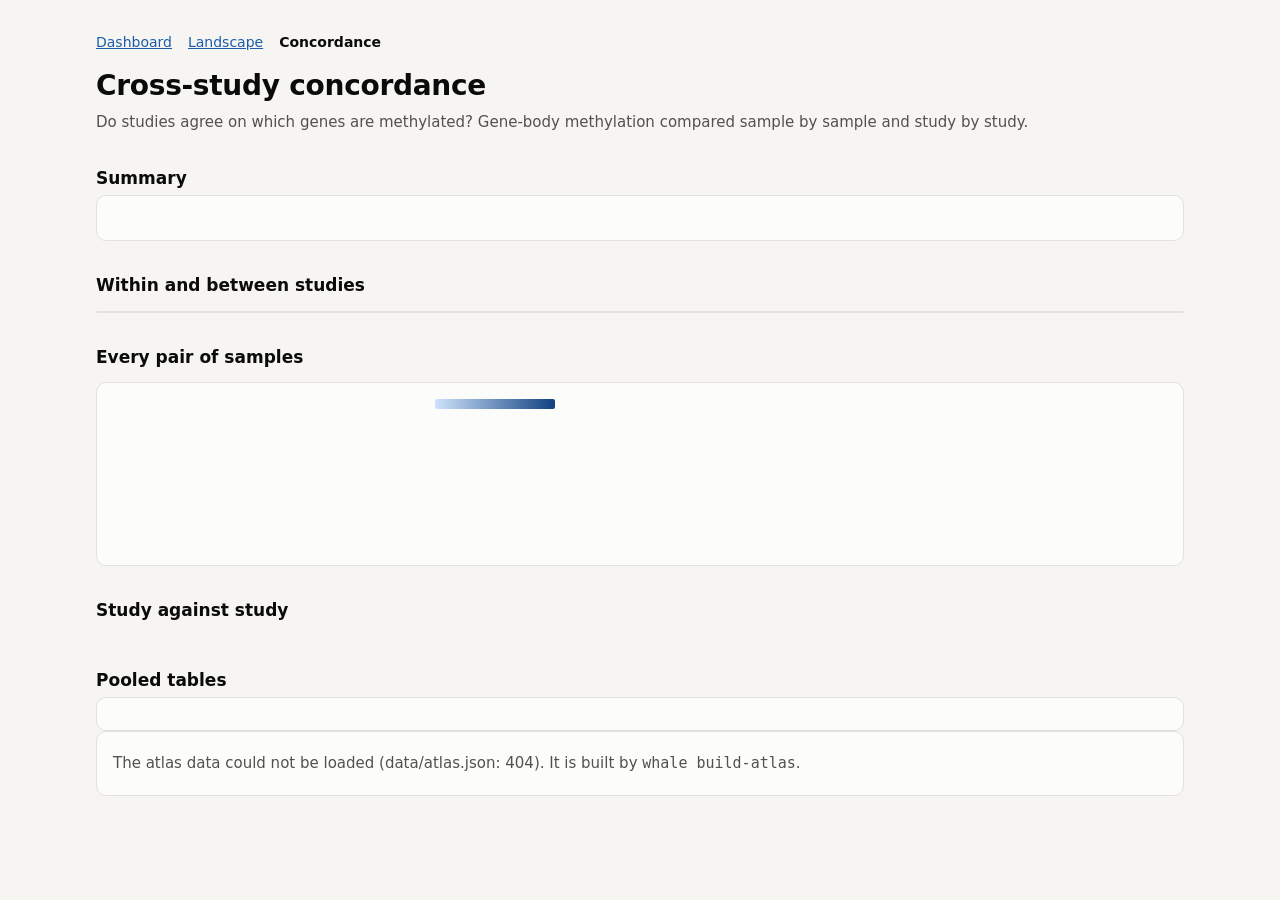
==== site/atlas/concordance.html @ 4062784e "Atlas: pooled gene tables, landscape and concordance pages (Phase 5) `whale build-atlas` pools the g" ====
<!doctype html>
<html lang="en">
<head>
<meta charset="utf-8">
<meta name="viewport" content="width=device-width, initial-scale=1">
<title>Methylation Concordance</title>
<meta name="description" content="How well gene-body methylation ranks agree between Pacific oyster samples and studies reprocessed on one reference.">
<link rel="stylesheet" href="atlas.css">
<style>
  .heat-wrap { display: flex; gap: 16px; flex-wrap: wrap; align-items: flex-start; }
  .studies-key { font-size: 13px; color: var(--text-secondary); margin: 0; padding: 0; list-style: none; }
  .studies-key li { margin: 2px 0; }
  .studies-key b { font-variant-numeric: tabular-nums; color: var(--text-primary); }
  .pair svg { width: 100%; max-width: 300px; height: auto; display: block; margin-top: 8px; }
  .stats { display: grid; grid-template-columns: auto auto; gap: 2px 12px; font-size: 13px; margin-top: 8px; }
  .stats dt { color: var(--text-secondary); }
  .stats dd { margin: 0; text-align: right; font-variant-numeric: tabular-nums; }
</style>
</head>
<body>
<main>
  <nav><a href="../index.html">Dashboard</a><a href="landscape.html">Landscape</a><a href="concordance.html" aria-current="page">Concordance</a></nav>
  <header>
    <h1>Cross-study concordance</h1>
    <p>Do studies agree on which genes are methylated? Gene-body methylation compared sample by sample and study by study.</p>
    <div class="updated" id="updated"></div>
  </header>

  <section aria-labelledby="h-summary">
    <h2 id="h-summary">Summary</h2>
    <div class="card pad">
      <ul class="headline" id="headline"></ul>
      <ul class="caveats" id="caveats"></ul>
      <p class="meta" id="excluded"></p>
    </div>
  </section>

  <section aria-labelledby="h-blocks">
    <h2 id="h-blocks">Within and between studies</h2>
    <p class="lede" id="blocks-lede"></p>
    <div class="card scroll"><table id="block-table"></table></div>
  </section>

  <section aria-labelledby="h-heat">
    <h2 id="h-heat">Every pair of samples</h2>
    <p class="lede" id="heat-lede"></p>
    <div class="card pad heat-wrap">
      <canvas id="heat" role="img"></canvas>
      <div>
        <ul class="legend" style="margin:0 0 8px"><li><span id="ramp-lo"></span><span class="ramp"></span><span id="ramp-hi"></span></li></ul>
        <ol class="studies-key" id="studies-key"></ol>
      </div>
    </div>
  </section>

  <section aria-labelledby="h-pairs">
    <h2 id="h-pairs">Study against study</h2>
    <p class="lede" id="pairs-lede"></p>
    <div class="grid" id="pairs"></div>
  </section>

  <section aria-labelledby="h-dl">
    <h2 id="h-dl">Pooled tables</h2>
    <div class="card pad" id="downloads"></div>
  </section>
</main>
<div class="tip" id="tip" role="tooltip"></div>

<script type="module">
import { $, esc, fmt, pct, num, css, load, frame, seq, showTip, hideTip, fail } from "./atlas.js";

function blocks(data) {
  const c = data.concordance;
  $("blocks-lede").textContent = `Spearman's rho of gene-body methylation between two samples, over the genes with at least ${data.min_cpgs} covered CpGs in both (at least ${fmt(c.min_genes)} genes in every pair). Averaged over every pair of samples within a study, or with one sample from each of two studies. Rho between single samples is held down by sampling noise, so shallow studies score lower within themselves; compare each between-study value with the within-study values of the two studies it joins.`;
  const tis = Object.fromEntries(data.studies.map((s) => [s.study_id, s.tissues]));
  const rows = [...c.blocks].sort((a, b) => (a.a === a.b ? 0 : 1) - (b.a === b.b ? 0 : 1));
  $("block-table").innerHTML = `<thead><tr><th>Comparison</th><th>Tissue</th><th class="num">Sample pairs</th><th class="num">Mean rho</th><th class="num">Range</th></tr></thead><tbody>` +
    rows.map((b) => {
      const within = b.a === b.b;
      const shared = tis[b.a].filter((t) => tis[b.b].includes(t));
      const tissue = within ? tis[b.a].join(", ") : (shared.length ? `both ${shared.join(", ")}` : `${tis[b.a].join(", ")} vs ${tis[b.b].join(", ")}`);
      return `<tr><td>${within ? `Within ${esc(b.a)}` : `${esc(b.a)} × ${esc(b.b)}`}</td><td>${esc(tissue)}</td>
        <td class="num">${fmt(b.pairs)}</td><td class="num">${num(b.mean_rho, 3)}</td>
        <td class="num">${b.pairs ? `${num(b.min_rho, 3)}–${num(b.max_rho, 3)}` : "–"}</td></tr>`;
    }).join("") + "</tbody>";
}

function heat(data) {
  const c = data.concordance, n = c.units.length;
  const off = c.rho.flatMap((r, i) => r.filter((v, j) => i !== j && v != null));
  // Scale over the off-diagonal range; the diagonal (a sample with itself) is drawn as a gap.
  const lo = Math.floor(Math.min(...off) * 100) / 100, hi = Math.ceil(Math.max(...off) * 100) / 100;
  const cell = Math.max(3, Math.min(14, Math.floor(560 / n)));
  const size = cell * n;
  const cv = $("heat"), dpr = window.devicePixelRatio || 1;
  cv.width = size * dpr; cv.height = size * dpr; cv.style.width = `${size}px`; cv.style.height = `${size}px`;
  cv.setAttribute("aria-label", `Heatmap of Spearman rho between ${n} samples, ordered by study`);
  const g = cv.getContext("2d");
  g.scale(dpr, dpr);
  for (let i = 0; i < n; i++) {
    for (let j = 0; j < n; j++) {
      const v = c.rho[i][j];
      g.fillStyle = i === j || v == null ? css("--grid") : seq((v - lo) / (hi - lo));
      g.fillRect(j * cell, i * cell, cell, cell);
    }
  }
  // 2px surface gap between studies
  g.fillStyle = css("--surface-1");
  const starts = [];
  c.units.forEach((u, i) => { if (!i || u.study_id !== c.units[i - 1].study_id) starts.push(i); });
  for (const s of starts.slice(1)) {
    g.fillRect(s * cell - 1, 0, 2, size);
    g.fillRect(0, s * cell - 1, size, 2);
  }
  $("ramp-lo").textContent = lo.toFixed(2);
  $("ramp-hi").textContent = hi.toFixed(2);
  $("studies-key").innerHTML = starts.map((s, k) => {
    const end = (starts[k + 1] ?? n);
    return `<li><b>${k + 1}.</b> ${esc(c.units[s].study_id)} <span class="muted">(${end - s} samples)</span></li>`;
  }).join("");
  $("heat-lede").textContent = `Rows and columns are samples, grouped by study in the order listed; darker is closer agreement. Hover a cell for the two samples.`;
  cv.addEventListener("mousemove", (e) => {
    const r = cv.getBoundingClientRect();
    const j = Math.floor((e.clientX - r.left) / cell), i = Math.floor((e.clientY - r.top) / cell);
    if (i < 0 || j < 0 || i >= n || j >= n || i === j) return hideTip();
    const a = c.units[i], b = c.units[j];
    showTip(e, `<b>rho ${num(c.rho[i][j], 3)}</b>${esc(a.unit_id)} · ${esc(a.study_id)} · ${esc(a.condition)}<br>${esc(b.unit_id)} · ${esc(b.study_id)} · ${esc(b.condition)}`);
  });
  cv.addEventListener("mouseleave", hideTip);
}

function pairs(data) {
  const ps = data.concordance.study_pairs;
  $("pairs-lede").textContent = `Each study's value per gene is the mean over its samples, kept where at least half its samples have ${data.min_cpgs}+ covered CpGs. The grid counts genes in each ${100 / ps[0]?.density.length || 4}% × ${100 / ps[0]?.density.length || 4}% cell (log shading); the line is equal methylation. Unmethylated: under ${data.low}%; methylated: ${data.high}% or more.`;
  if (!ps.length) {
    $("pairs").innerHTML = `<div class="card empty">Study pairs appear once two studies are pooled.</div>`;
    return;
  }
  const S = 240, M = { l: 48, b: 30, t: 6, r: 10 };
  $("pairs").innerHTML = ps.map((p, k) => {
    const nb = p.density.length, cs = (S - M.l - M.r) / nb;
    const max = Math.max(...p.density.flat());
    let cells = "";
    p.density.forEach((row, yi) => row.forEach((v, xi) => {
      if (!v) return;
      const t = Math.log10(v) / Math.log10(max || 10);
      cells += `<rect x="${(M.l + xi * cs).toFixed(1)}" y="${(S - M.b - (yi + 1) * cs).toFixed(1)}" width="${cs.toFixed(1)}" height="${cs.toFixed(1)}" fill="${seq(0.08 + 0.92 * t)}" data-x="${xi}" data-y="${yi}" data-n="${v}"/>`;
    }));
    let axes = "";
    for (const q of [0, 50, 100]) {
      const px = M.l + (q / 100) * (S - M.l - M.r), py = S - M.b - (q / 100) * (S - M.t - M.b);
      axes += `<text x="${px}" y="${S - M.b + 13}" text-anchor="middle">${q}%</text><text x="${M.l - 4}" y="${py + 4}" text-anchor="end">${q}%</text>`;
    }
    const sh = p.shared_tissue.length ? `same tissue (${esc(p.shared_tissue.join(", "))})` : "different tissues";
    return `<article class="card pad pair" data-k="${k}">
      <h3>${esc(p.a)} × ${esc(p.b)}</h3>
      <div class="meta">${sh} · ${fmt(p.genes)} genes</div>
      <svg viewBox="0 0 ${S} ${S}" role="img" aria-label="Density of gene-body methylation, ${esc(p.a)} against ${esc(p.b)}">
        <line class="axis" x1="${M.l}" x2="${S - M.r}" y1="${S - M.b}" y2="${S - M.b}"/><line class="axis" x1="${M.l}" x2="${M.l}" y1="${M.t}" y2="${S - M.b}"/>
        ${cells}
        <line x1="${M.l}" y1="${S - M.b}" x2="${S - M.r}" y2="${M.t}" stroke="var(--ref)" stroke-width="1" stroke-dasharray="3 3"/>
        ${axes}
        <text x="${(M.l + S - M.r) / 2}" y="${S - 2}" text-anchor="middle">${esc(p.a)}</text>
        <text transform="translate(9 ${(S - M.b + M.t) / 2}) rotate(-90)" text-anchor="middle">${esc(p.b)}</text>
      </svg>
      <dl class="stats">
        <dt>Spearman rho</dt><dd>${num(p.rho, 3)}</dd>
        <dt>Both unmethylated</dt><dd>${pct(p.both_low / p.genes, 1)}</dd>
        <dt>Both methylated</dt><dd>${pct(p.both_high / p.genes, 1)}</dd>
        <dt>Opposite (one &lt;${data.low}%, other ≥${data.high}%)</dt><dd>${fmt(p.opposite)} genes</dd>
        <dt>In between</dt><dd>${pct(p.other / p.genes, 1)}</dd>
        <dt>Mean |difference|</dt><dd>${num(p.mean_abs_diff, 1)} points</dd>
      </dl></article>`;
  }).join("");
  for (const card of $("pairs").querySelectorAll(".pair")) {
    const p = ps[+card.dataset.k], step = 100 / p.density.length;
    card.querySelector("svg").addEventListener("mousemove", (e) => {
      const r = e.target.closest("rect");
      if (!r) return hideTip();
      const xi = +r.dataset.x, yi = +r.dataset.y;
      showTip(e, `<b>${fmt(+r.dataset.n)} genes</b>${esc(p.a)} ${xi * step}–${(xi + 1) * step}%<br>${esc(p.b)} ${yi * step}–${(yi + 1) * step}%`);
    });
    card.querySelector("svg").addEventListener("mouseleave", hideTip);
  }
}

load().then((data) => {
  frame(data);
  $("headline").innerHTML = data.headline.map((h) => `<li>${esc(h)}</li>`).join("");
  $("caveats").innerHTML = data.design.caveats.map((c) => `<li>${esc(c)}</li>`).join("");
  if (!data.studies.length) return;
  blocks(data);
  heat(data);
  pairs(data);
}).catch(fail);
</script>
</body>
</html>
---- site/atlas/atlas.css ----
/* Shared by the atlas pages (landscape.html, concordance.html); tokens as in ../index.html. */
:root {
  color-scheme: light;
  --surface-0: #f6f5f2;
  --surface-1: #fcfcfb;
  --border: #e3e1db;
  --text-primary: #0b0b0b;
  --text-secondary: #52514e;
  --text-muted: #77756f;
  --grid: #e6e4de;
  --line: #2a78d6;          /* sequential 450 */
  --ref: #77756f;           /* reference line: muted ink */
  --link: #1c5cab;
  --seq-0: #cde2fb;         /* sequential 100 */
  --seq-1: #104281;         /* sequential 650 */
}
@media (prefers-color-scheme: dark) {
  :root:where(:not([data-theme="light"])) {
    color-scheme: dark;
    --surface-0: #121211;
    --surface-1: #1a1a19;
    --border: #2e2e2c;
    --text-primary: #f0efec;
    --text-secondary: #c3c2b7;
    --text-muted: #9a988f;
    --grid: #383835;
    --line: #3987e5;
    --ref: #9a988f;
    --link: #86b6ef;
    --seq-0: #184f95;
    --seq-1: #cde2fb;
  }
}
:root[data-theme="dark"] {
  color-scheme: dark;
  --surface-0: #121211;
  --surface-1: #1a1a19;
  --border: #2e2e2c;
  --text-primary: #f0efec;
  --text-secondary: #c3c2b7;
  --text-muted: #9a988f;
  --grid: #383835;
  --line: #3987e5;
  --ref: #9a988f;
  --link: #86b6ef;
  --seq-0: #184f95;
  --seq-1: #cde2fb;
}
* { box-sizing: border-box; }
body {
  margin: 0;
  background: var(--surface-0);
  color: var(--text-primary);
  font: 15px/1.5 system-ui, -apple-system, "Segoe UI", Roboto, sans-serif;
}
a { color: var(--link); }
main { max-width: 1120px; margin: 0 auto; padding: 32px 16px 64px; }
header h1 { margin: 0; font-size: 28px; letter-spacing: -0.01em; }
header p { margin: 4px 0 0; color: var(--text-secondary); }
nav { font-size: 14px; margin-bottom: 12px; display: flex; gap: 16px; flex-wrap: wrap; }
nav a[aria-current] { color: var(--text-primary); font-weight: 600; text-decoration: none; }
.updated { font-size: 13px; color: var(--text-muted); margin-top: 8px; }
section { margin-top: 32px; }
h2 { font-size: 17px; margin: 0 0 4px; }
h3 { font-size: 15px; margin: 0; }
.lede { margin: 0 0 12px; color: var(--text-secondary); font-size: 14px; max-width: 760px; }
.card { background: var(--surface-1); border: 1px solid var(--border); border-radius: 10px; }
.pad { padding: 16px; }
.tiles { display: grid; grid-template-columns: repeat(auto-fit, minmax(150px, 1fr)); gap: 12px; }
.tile { padding: 16px; }
.tile .label { font-size: 13px; color: var(--text-secondary); }
.tile .value { font-size: 30px; font-weight: 600; font-variant-numeric: tabular-nums; margin-top: 2px; }
.headline { margin: 0; padding-left: 18px; color: var(--text-primary); }
.headline li { margin: 4px 0; }
.caveats { margin: 8px 0 0; padding-left: 18px; color: var(--text-secondary); font-size: 14px; }
.grid { display: grid; grid-template-columns: repeat(auto-fit, minmax(320px, 1fr)); gap: 12px; }
.meta { font-size: 12px; color: var(--text-muted); margin-top: 2px; }
.scroll { overflow-x: auto; }
table { width: 100%; border-collapse: collapse; font-size: 14px; }
th, td { text-align: left; padding: 8px 12px; border-bottom: 1px solid var(--border); white-space: nowrap; }
th { font-size: 12px; font-weight: 600; color: var(--text-secondary); text-transform: uppercase; letter-spacing: 0.04em; }
tr:last-child td { border-bottom: 0; }
td.num, th.num { text-align: right; font-variant-numeric: tabular-nums; }
.muted { color: var(--text-muted); }
.legend { display: flex; flex-wrap: wrap; gap: 6px 16px; font-size: 12px; color: var(--text-secondary); margin: 8px 0 0; padding: 0; list-style: none; }
.legend li { display: flex; align-items: center; gap: 6px; }
.key-line { width: 18px; height: 0; border-top: 2px solid var(--line); }
.key-ref { width: 18px; height: 0; border-top: 2px dashed var(--ref); }
.ramp { width: 120px; height: 10px; border-radius: 2px; background: linear-gradient(90deg, var(--seq-0), var(--seq-1)); }
svg text { fill: var(--text-muted); font-size: 11px; }
svg .axis { stroke: var(--border); }
svg .gridline { stroke: var(--grid); }
canvas { display: block; max-width: 100%; }
.tip {
  position: fixed; pointer-events: none; z-index: 10; max-width: 300px;
  background: var(--surface-1); color: var(--text-primary);
  border: 1px solid var(--border); border-radius: 8px; padding: 8px 10px;
  font-size: 13px; box-shadow: 0 4px 16px rgba(0,0,0,0.12); display: none;
}
.tip b { display: block; margin-bottom: 2px; }
details summary { cursor: pointer; color: var(--text-secondary); font-size: 14px; }
.empty { padding: 20px 16px; color: var(--text-secondary); }
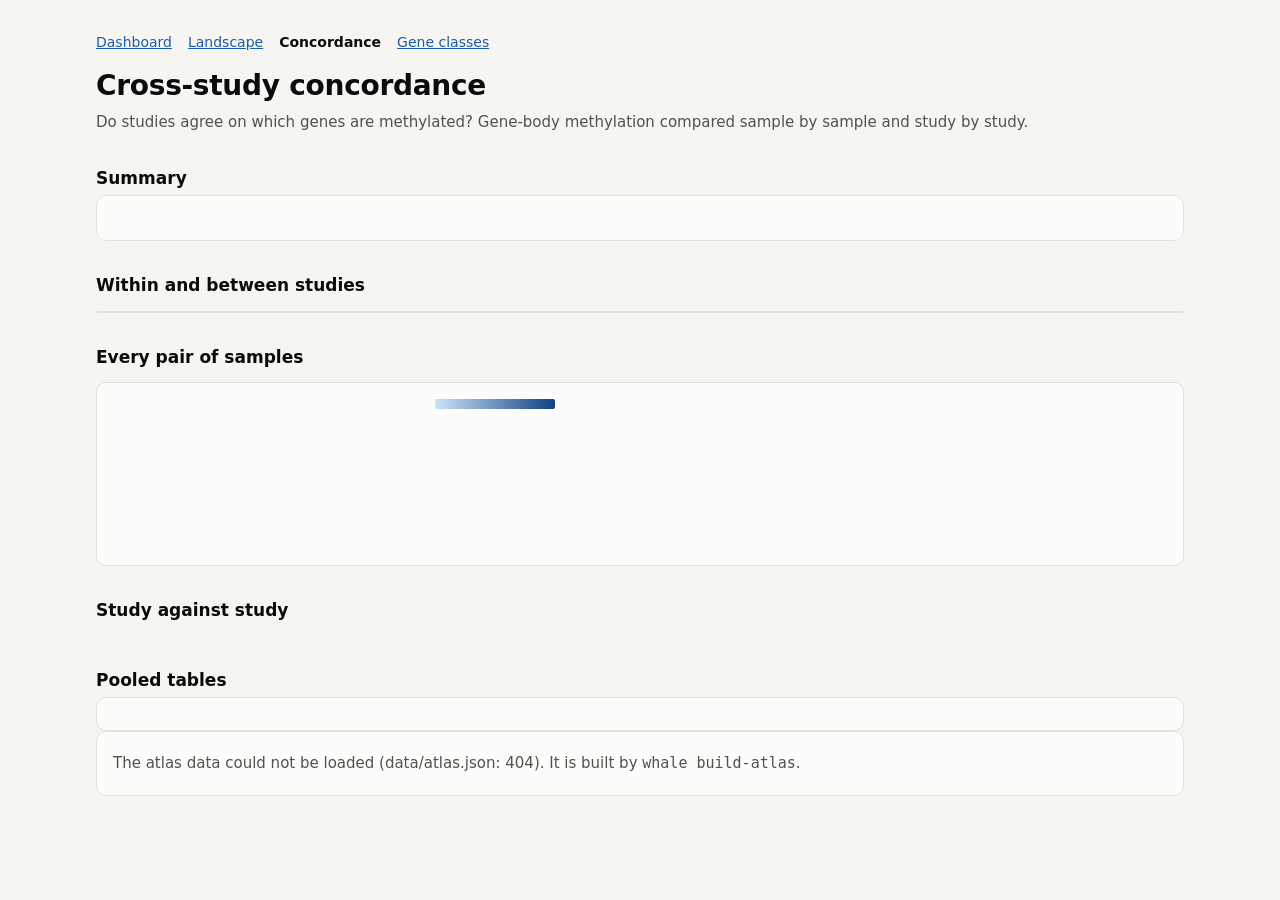
==== commit 2811820d: "Atlas: gene methylation classes page (always / never / variable) Class every gene, for gene bodies a" ====
--- a/site/atlas/concordance.html
+++ b/site/atlas/concordance.html
@@ -19,7 +19,7 @@
 </head>
 <body>
 <main>
-  <nav><a href="../index.html">Dashboard</a><a href="landscape.html">Landscape</a><a href="concordance.html" aria-current="page">Concordance</a></nav>
+  <nav><a href="../index.html">Dashboard</a><a href="landscape.html">Landscape</a><a href="concordance.html" aria-current="page">Concordance</a><a href="genes.html">Gene classes</a></nav>
   <header>
     <h1>Cross-study concordance</h1>
     <p>Do studies agree on which genes are methylated? Gene-body methylation compared sample by sample and study by study.</p>
--- a/site/atlas/atlas.css
+++ b/site/atlas/atlas.css
@@ -1,4 +1,4 @@
-/* Shared by the atlas pages (landscape.html, concordance.html); tokens as in ../index.html. */
+/* Shared by the atlas pages (landscape.html, concordance.html, genes.html); tokens as in ../index.html. */
 :root {
   color-scheme: light;
   --surface-0: #f6f5f2;
